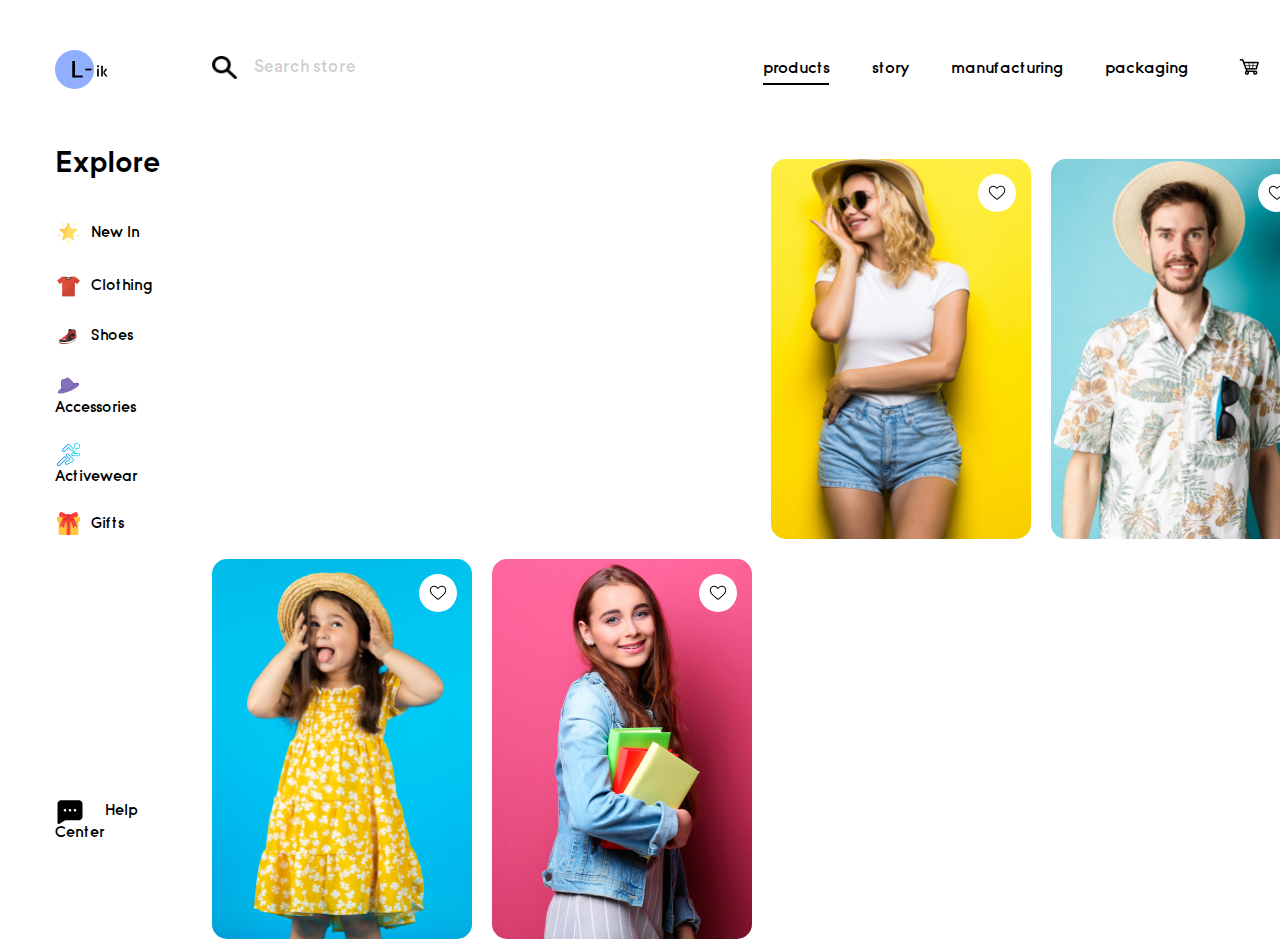
==== index.html @ 11daff66 "Add files via upload" ====
<!DOCTYPE html>
<html>
<head>
	<meta charset="utf-8">
	<meta name="viewport" content="width=device-width, initial-scale=1">
	<title>My shop</title>

	<link rel="stylesheet" type="text/css" href="css/main.css">
	<link rel="stylesheet" type="text/css" href="./css/fonts/sofia/stylesheet.css">
		<link rel="stylesheet" type="text/css" href="./css/fonts/curcular/stylesheet.css">


</head>
<body>
	<div class="sidebar">
		<div class="sidebar-logo">
			<div class="logo">
			<img src="./img/logo.svg" alt="Lik logo">
			</div>
		</div>
		
			<nav class="sidebar-nav nav">
				<h2 class="nav-title">Explore</h2>
				<ul class="nav-list">
				<li>
					<a href="#"><img src="./img/nav/star.png" alt="New In">New In</a> 
				</li>
				<li>
					<a href="#"><img src="./img/nav/clothing.png" alt="Clothing">Clothing</a> 
				</li>
				<li>
					<a href="#"><img src="./img/nav/shoes.png" alt="Shoes">Shoes</a>
				 </li>
				<li>
					<a href="#"><img src="./img/nav/acs.png" alt="Accessories">Accessories</a>
				</li>
				<li>
					<a href="#"><img src="./img/nav/sport.png" alt="Activewear">Activewear</a>
				</li>
				<li>
					<a href="#"><img src="./img/nav/gift.png" alt="Gifts">Gifts</a> 
				</li>
				</ul>
			</nav>

		<div class="sidebar-help">	
		<a class="help" href="#">
			<img class="help-icon" src="./img/icons/help.png" alt="">
			Help Center
		</a>
		</div>
	</div>


	<main class="main">

		<header class="header">
		<div class="header-search">
			<form class="search">
				<label class="search-lable">
					<img class="search-icon" src="./img/icons/poisk.png" alt="Search">
					<input class="search-input" type="text" placeholder="Search store">
				</label>
			</form>
		</div>


		<div class="header-links">
			<nav class="nav-header">
				<ul class="nav-header-list">
					<li class="nav-header-link-text active"><a href="#">products</a> </li>
					<li class="nav-header-link-text"><a href="#">story</a> </li>
					<li class="nav-header-link-text"><a href="#">manufacturing</a> </li>
					<li class="nav-header-link-text"><a href="#">packaging</a> </li>
					<li class="nav-header-link-icon">
						<a href="#"><img src="./img/icons/basket.png" alt="cart"></a>
					</li>
					<li class="nav-header-link-icon">
						<a href="#"><img src="./img/icons/user.png" alt="person"></a> 
					</li>
				</ul>
			</nav>
		</div>
	</header>

	<div class="cards-wrapper">
		<div class="cards-wrapper-row">


			<div class="cards-wrapper col-vertical">
				<a href="#" class="card card-horisontal card-sale">
					
				</a>
				<a href="#" class="card card-horisontal card-summer"></a>
			</div>
			<div class="cards-wrapper col-horisontal">

				<div class="card card-vertical card-product">

					<button class="card-product-fav-but">
						<img src="./img/icons/heart.png" alt="">
					</button>

					<a href="#" class="card-product-link">

						<img class="card-product-img" src="./img/cards/card1.jpg" alt="product">
					</a>


				</div>

				<div class="card card-vertical card-product">

					<button class="card-product-fav-but">
						<img src="./img/icons/heart.png" alt="">
					</button>

					<a href="#" class="card-product-link">

						<img class="card-product-img" src="./img/cards/card2.jpg" alt="product">
					</a>

				</div>

				</div>
			</div>
		</div>
		<div class="cards-wrapper-row">

			<div class="cards-wrapper col-horisontal">
				<div class="card card-vertical card-product">

					<button class="card-product-fav-but">
						<img src="./img/icons/heart.png" alt="">
					</button>

					<a href="#" class="card-product-link">

						<img class="card-product-img" src="./img/cards/card3.jpg" alt="product">
					</a>

				</div>
				<div class="card card-vertical card-product">

					<button class="card-product-fav-but">
						<img src="./img/icons/heart.png" alt="">
					</button>

					<a href="#" class="card-product-link">

						<img class="card-product-img" src="./img/cards/card4.jpg" alt="product">
					</a>
				
			</div>
				
			</div>
			<div class="cards-wrapper col-vertical">
				</div>
				

		</div>
	</div>

	</main>

	
</body>
</html>
---- css/main.css ----
html {
box-sizing: border-box;

}
* {
	padding: 0px;
	margin: 0px;
	border: 0px;

}

*,
*::before,
*::after{
	box-sizing: border-box;
}
a, a:visited, a:hover{
	color: inherit;
	text-decoration: none;
	display: tnline-blok;
}
h1, h2, h3, h4, h5, h6, p{
	font-size: inherit;
	font-weight: inherit;
}
ul {
	list-style: none;
}

img, svg {
	display: block;
	max-width: 100%;
	height: auto;
}
input, textarea, button, select {
	font-size: inherit;
	font-family: inherit;
}
button, input{
	display: inline-block;
	box-shadow: none;
	background-color: transparent;
	background: none;
	cursor: pointer;
}
body{
	font-family: 'Sofia',sans-serif;
	font-size: 15px;
	color: #000;
	line-height: 1;
	border: none;

	display: flex;
	column-gap: 37px;
	
}
.sidebar{
	width: 252px;
	height: 100vh;
	background-color: white;
	
	padding: 50px 15px 60px 55px;

	display: flex;
	flex-direction: column;
	align-items: flex-start;
	justify-content: flex-start;

}

.sidebar-logo{
	margin-bottom: 57px;
}
.sidebar-help{
	margin-top: auto;
}

.nav{

}

.nav-title{
	font-weight: 700;
	font-size: 30px;
	margin-bottom: 44px;
}
.nav-list{
	font-size: 16px;
}

.nav-list li{
	margin-bottom: 27px;
}
.nav-list a {
	transition: color 0.2s ease-in;
}
.nav-list a:hover{
	color: #FD2E24;
}

.nav-list img{
	display: inherit;
	vertical-align: middle;
	margin-right: 10px;
	width: 26px;
	height: auto;
	object-fit: none;
}

.help{
	font-size: 16px;

}
.help-icon{
	display: inline-block;
	vertical-align: middle;
	margin-right: 16px;
}



.main {
	width: 1100px;
	padding-top: 45px;
	background-color: white;
}

.header{
	display: flex;
	align-items: center;
	justify-content: space-between;
	margin-bottom: 70px;

}

/*search*/

.search {
	width: 490px;
	height: 44px;
}

.search-lable {
	height: 100%;
	display: flex;
	display: flex;
	align-items: center;

	
}

.search-icon {
	width: 25px;
	height: 23px;
}
.search-input {

	padding: 0 17px;
	flex-grow: 1;
	font-size: 17px;
	font-weight: 500;
	font-family: 'Circular Std';
}

.search-input::placeholder {
	color: rgba(0, 0, 0, 0.2);
}




.nav-header {
	font-size: 17px;
}

.nav-header-list {
	display: flex;
	align-items: center;
}
.nav-header-link-text{
	position: relative;
}
.nav-header-link-text::after{
	position: absolute;
	left: 0;
	width: 0%;
	content: "";
	bottom: -9px;
	display: block;
	
	height: 2px;
	background-color: black;

	transition: width 0.2s ease-in;
}
.nav-header-link-text:hover::after{
	width: 100%;
}
.nav-header-link-text.active::after {
	position: absolute;
	left: 0;
	width: 100%;
	content: "";
	bottom: -9px;
	display: block;
	width: 66px;
	height: 2px;
	background-color: black;
}

.nav-header-link-text + .nav-header-link-text{
	margin-left: 42px;
}
.nav-header-link-text + .nav-header-link-icon {
	margin-left: 50px;
}

.nav-header-link-icon + .nav-header-link-icon{
	margin-left: 25px;

}
.cards-wrapper{
	display: flex;
	flex-direction: column;
	row-gap: 20px;
	margin-bottom: 10px;

}
.cards-wrapper-row{
	display: flex;
	column-gap: 20px;

}
.cards-wrapper-col{
		
}
.col-horisontal{
	display: flex;
	flex-direction: row;
	column-gap: 20px;
}
.col-vertical{
	display: flex;
	flex-direction: column;
	row-gap: 20px;
}

.card{
	border-radius: 15px;
	overflow: hidden;
}
.card-horisontal {
	width: 539px;
	height: 180px;
}
.card-sale {
	background-image:url('./../img/cards/vector1.svg') ;
	background-size: cover;
	background-position:center;
}
.card-summer{
	background-image:url('./../img/cards/vector2.svg') ;
}
.card-vertical{
	width: 260px;
	height: 380px;
}
.card-product{
	position: relative;
}
.card-product-link{
	width: 100%;
	height: 100%;
}
.card-product-fav-but{
	position: absolute;
	right: 15px;
	top: 15px;

	border-radius: 50%;

	width: 38px;
	height: 38px;
	background-color: white;
	text-align: center;
}
.card-product-fav-but img{
	display: inline-block;
	vertical-align: middle;

	stroke: black;
	fill: none;
}
.card-product-fav-but:hover img{
	stroke: red;
	fill: red;
}

.card-product-img{
	width: 100%;
	height: 100%;
	object-fit: cover;
}
---- css/fonts/sofia/stylesheet.css ----
@font-face {
    font-family: 'Sofia';
    src: url('Sofia-Bold.eot');
    src: local('Sofia Bold'), local('Sofia-Bold'),
        url('Sofia-Bold.eot?#iefix') format('embedded-opentype'),
        url('Sofia-Bold.woff') format('woff'),
        url('Sofia-Bold.ttf') format('truetype');
    font-weight: bold;
    font-style: normal;
}

/*@font-face {
    font-family: 'Sofia';
    src: url('Sofia-Thin.eot');
    src: local('Sofia Thin'), local('Sofia-Thin'),
        url('Sofia-Thin.eot?#iefix') format('embedded-opentype'),
        url('Sofia-Thin.woff') format('woff'),
        url('Sofia-Thin.ttf') format('truetype');
    font-weight: 100;
    font-style: normal;
}*/

/*@font-face {
    font-family: 'Sofia';
    src: url('Sofia-Light.eot');
    src: local('Sofia Light'), local('Sofia-Light'),
        url('Sofia-Light.eot?#iefix') format('embedded-opentype'),
        url('Sofia-Light.woff') format('woff'),
        url('Sofia-Light.ttf') format('truetype');
    font-weight: 300;
    font-style: normal;
}
*/
@font-face {
    font-family: 'Sofia';
    src: url('Sofia-Medium.eot');
    src: local('Sofia Medium'), local('Sofia-Medium'),
        url('Sofia-Medium.eot?#iefix') format('embedded-opentype'),
        url('Sofia-Medium.woff') format('woff'),
        url('Sofia-Medium.ttf') format('truetype');
    font-weight: 500;
    font-style: normal;
}
---- css/fonts/curcular/stylesheet.css ----
@font-face {
    font-family: 'Circular Std';
    src: url('CircularStd-Medium.eot');
    src: local('Circular Std Medium'), local('CircularStd-Medium'),
        url('CircularStd-Medium.eot?#iefix') format('embedded-opentype'),
        url('CircularStd-Medium.woff2') format('woff2'),
        url('CircularStd-Medium.woff') format('woff'),
        url('CircularStd-Medium.ttf') format('truetype');
    font-weight: 500;
    font-style: normal;
}
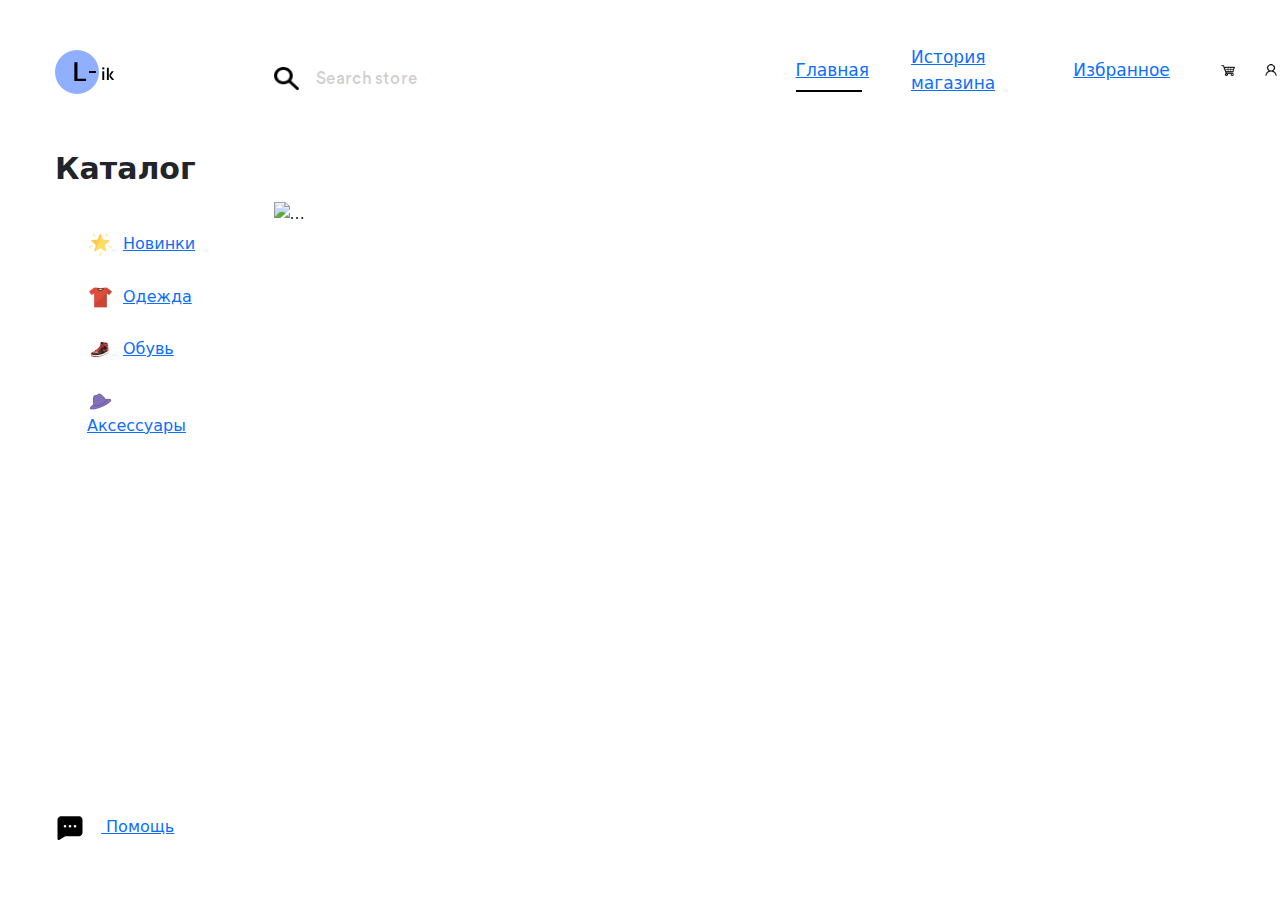
==== commit 4d0c9be4: "Add files via upload" ====
--- a/index.html
+++ b/index.html
@@ -7,7 +7,8 @@
 
 	<link rel="stylesheet" type="text/css" href="css/main.css">
 	<link rel="stylesheet" type="text/css" href="./css/fonts/sofia/stylesheet.css">
-		<link rel="stylesheet" type="text/css" href="./css/fonts/curcular/stylesheet.css">
+	<link rel="stylesheet" type="text/css" href="./css/fonts/curcular/stylesheet.css">
+	<link rel="stylesheet" type="text/css" href=" https://cdn.jsdelivr.net/npm/bootstrap@5.3.3/dist/css/bootstrap.min.css">
 
 
 </head>
@@ -15,38 +16,33 @@
 	<div class="sidebar">
 		<div class="sidebar-logo">
 			<div class="logo">
-			<img src="./img/logo.svg" alt="Lik logo">
+			<img src="./img/logo.svg" alt="Lik logo" class="circale">
 			</div>
 		</div>
 		
 			<nav class="sidebar-nav nav">
-				<h2 class="nav-title">Explore</h2>
+				<h2 class="nav-title">Каталог</h2>
 				<ul class="nav-list">
 				<li>
-					<a href="#"><img src="./img/nav/star.png" alt="New In">New In</a> 
+					<a href="new.html"><img src="./img/nav/star.png" alt="New In">Новинки</a> 
 				</li>
 				<li>
-					<a href="#"><img src="./img/nav/clothing.png" alt="Clothing">Clothing</a> 
+					<a href="clothing.html"><img src="./img/nav/clothing.png" alt="Clothing">Одежда</a> 
 				</li>
 				<li>
-					<a href="#"><img src="./img/nav/shoes.png" alt="Shoes">Shoes</a>
+					<a href="#"><img src="./img/nav/shoes.png" alt="Shoes">Обувь</a>
 				 </li>
 				<li>
-					<a href="#"><img src="./img/nav/acs.png" alt="Accessories">Accessories</a>
+					<a href="acs.html"><img src="./img/nav/acs.png" alt="Accessories">Аксессуары</a>
 				</li>
-				<li>
-					<a href="#"><img src="./img/nav/sport.png" alt="Activewear">Activewear</a>
-				</li>
-				<li>
-					<a href="#"><img src="./img/nav/gift.png" alt="Gifts">Gifts</a> 
-				</li>
+				
 				</ul>
 			</nav>
 
 		<div class="sidebar-help">	
 		<a class="help" href="#">
 			<img class="help-icon" src="./img/icons/help.png" alt="">
-			Help Center
+			Помощь
 		</a>
 		</div>
 	</div>
@@ -68,12 +64,11 @@
 		<div class="header-links">
 			<nav class="nav-header">
 				<ul class="nav-header-list">
-					<li class="nav-header-link-text active"><a href="#">products</a> </li>
-					<li class="nav-header-link-text"><a href="#">story</a> </li>
-					<li class="nav-header-link-text"><a href="#">manufacturing</a> </li>
-					<li class="nav-header-link-text"><a href="#">packaging</a> </li>
+					<li class="nav-header-link-text active"><a href="index.html">Главная</a> </li>
+					<li class="nav-header-link-text"><a href="user.html">История магазина</a> </li>
+					<li class="nav-header-link-text"><a href="#">Избранное</a> </li>
 					<li class="nav-header-link-icon">
-						<a href="#"><img src="./img/icons/basket.png" alt="cart"></a>
+						<a href="korzina.html"><img src="./img/icons/basket.png" alt="cart"></a>
 					</li>
 					<li class="nav-header-link-icon">
 						<a href="#"><img src="./img/icons/user.png" alt="person"></a> 
@@ -83,86 +78,53 @@
 		</div>
 	</header>
 
-	<div class="cards-wrapper">
-		<div class="cards-wrapper-row">
+	<div class="foto-wrapper">
+		<div class="foto-wrapper-row">
 
 
-			<div class="cards-wrapper col-vertical">
-				<a href="#" class="card card-horisontal card-sale">
+			<div class="foto-wrapper col-vertical">
+				<a href="#" class="foto foto-horisontal foto-sale">
 					
 				</a>
-				<a href="#" class="card card-horisontal card-summer"></a>
+				<a href="#" class="foto foto-horisontal foto-summer"></a>
 			</div>
-			<div class="cards-wrapper col-horisontal">
+			<div class="foto-wrapper col-horisontal">
+				</div>
+					</div>
+					</div>
+				<div class="car_gen">
+<div id="carouselCart" class="carousel slide">
+<div class="carousel-inner">
+<div class="carousel-item active">
+<img src="../img/cards/vector1.svg" class="d-block_w-100"alt="...">
+</div>
+<div class="carousel-item">
+<img src="./img/cards/kep.jpg" width="200px" class="d-block_w-100" alt="...">
+</div>
+<div class="carousel-item">
+<img src="./img/cards/sym.jpg" width="200px" class="d-block_w-100" alt="...">
 
-				<div class="card card-vertical card-product">
+</div>
+</div>
+<button class="carousel-control-prev" type="button" data-bs-target="#carouselCart" data-bs-slide="prev">
+<span class="carousel-control-prev-icon" aria-hidden="true"></span>
 
-					<button class="card-product-fav-but">
-						<img src="./img/icons/heart.png" alt="">
-					</button>
-
-					<a href="#" class="card-product-link">
-
-						<img class="card-product-img" src="./img/cards/card1.jpg" alt="product">
-					</a>
+</div>
 
 
-				</div>
-
-				<div class="card card-vertical card-product">
-
-					<button class="card-product-fav-but">
-						<img src="./img/icons/heart.png" alt="">
-					</button>
-
-					<a href="#" class="card-product-link">
-
-						<img class="card-product-img" src="./img/cards/card2.jpg" alt="product">
-					</a>
-
-				</div>
-
-				</div>
-			</div>
-		</div>
-		<div class="cards-wrapper-row">
-
-			<div class="cards-wrapper col-horisontal">
-				<div class="card card-vertical card-product">
-
-					<button class="card-product-fav-but">
-						<img src="./img/icons/heart.png" alt="">
-					</button>
-
-					<a href="#" class="card-product-link">
-
-						<img class="card-product-img" src="./img/cards/card3.jpg" alt="product">
-					</a>
-
-				</div>
-				<div class="card card-vertical card-product">
-
-					<button class="card-product-fav-but">
-						<img src="./img/icons/heart.png" alt="">
-					</button>
-
-					<a href="#" class="card-product-link">
-
-						<img class="card-product-img" src="./img/cards/card4.jpg" alt="product">
-					</a>
+<script src=" https://cdn.jsdelivr.net/npm/bootstrap@5.3.3/dist/js/bootstrap.bundle.min.js">
+</script>
+  
 				
-			</div>
 				
-			</div>
-			<div class="cards-wrapper col-vertical">
-				</div>
-				
-
-		</div>
-	</div>
+			
+	
+		
+<script src=" https://cdn.jsdelivr.net/npm/bootstrap@5.3.3/dist/js/bootstrap.bundle.min.js">
+</script>
+	
 
 	</main>
 
-	
 </body>
 </html>